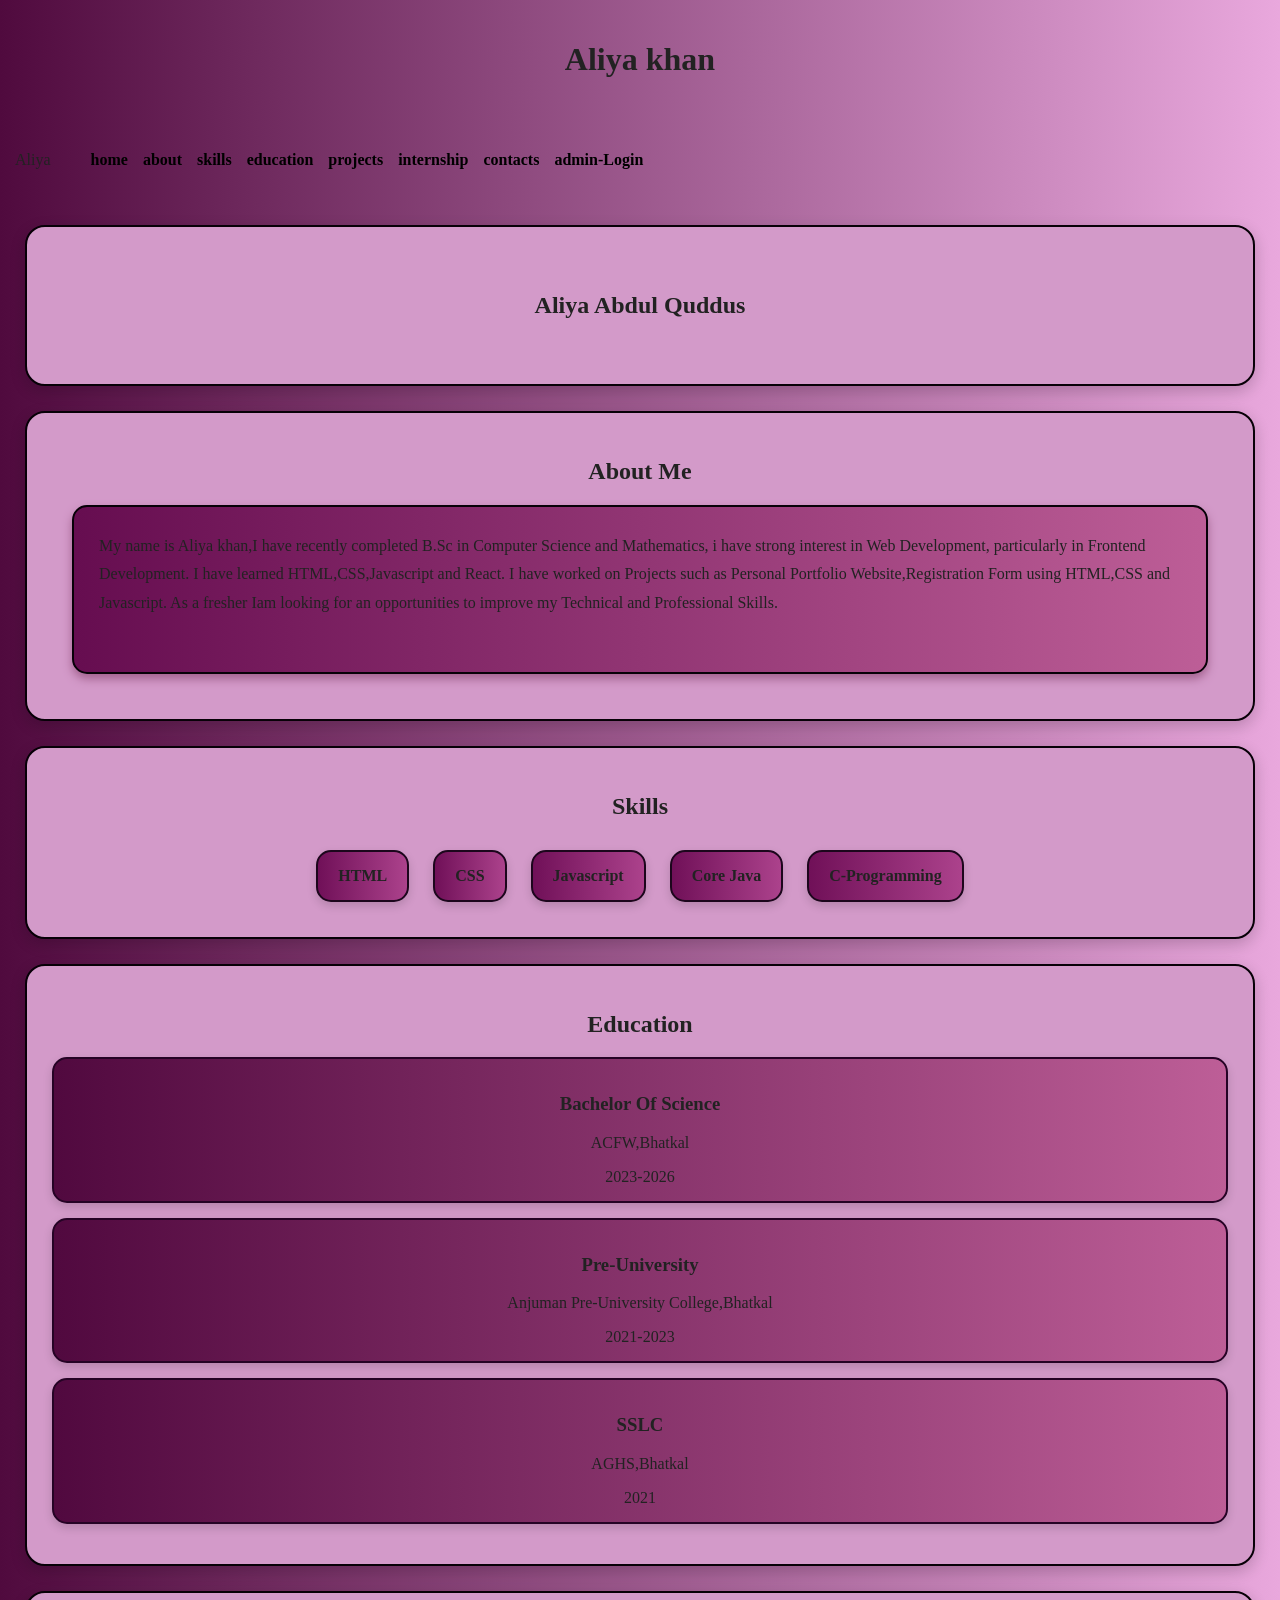
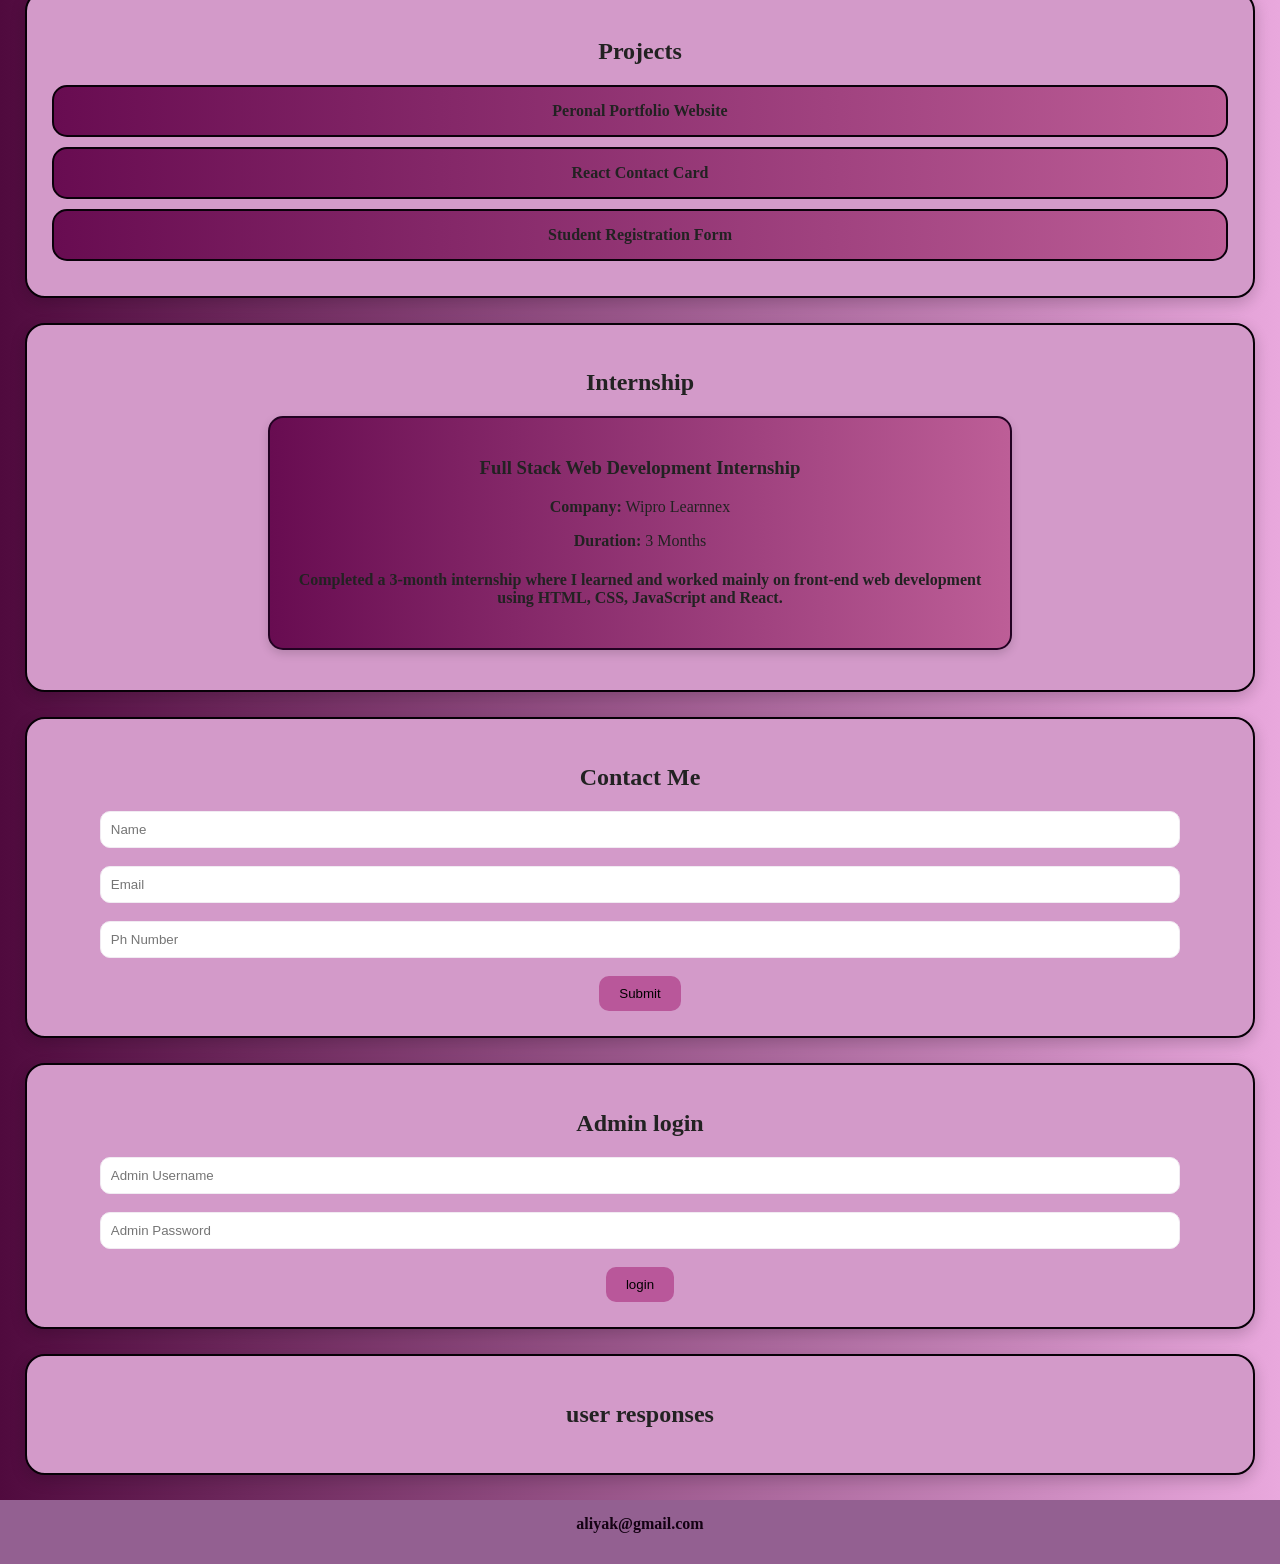
==== index.html @ 974b8e4b "Rename personal portfolio.html to index.html" ====
<!DOCTYPE html>
<html>
    <head>
        <title>Aliya khan portfolio</title>
        <link rel="stylesheet" href="style.css">
    </head>
    <body>
        <h1>Aliya khan</h1>
        <nav>
            <div class="logo">Aliya<span> </span></div>
          <ul>
            <li><a href="#Home">home</a></li>
            <li><a href="#About">about</a></li>
            <li><a href="#Skills">skills</a></li>
            <li><a href="#Education">education</a></li>
            <li><a href="#Projects">projects</a></li>
            <li><a href="#Internship">internship</a></li>
            <li><a href="#Contact">contacts</a></li>
            <li><a href="#Admin Login">admin-Login</a></li>
          </ul>
        </nav>

        <section id="Home">
            <h1>Aliya Abdul Quddus</h1>
        </section>

        <section id="About">
            <h2>About Me</h2>
            <p>My name is Aliya khan,I have recently completed B.Sc in Computer Science and Mathematics,
                i have strong interest in Web Development, particularly in Frontend Development.
                I have learned HTML,CSS,Javascript and React.
                I have worked on Projects such as Personal Portfolio Website,Registration Form using HTML,CSS and Javascript.
                As a fresher Iam looking for an opportunities to improve my Technical and Professional Skills. <br></br>
            </p>
        </section>
        <section id="Skills">

            <h2>Skills</h2>
            
            <h4>HTML</h4>
            <h4>CSS</h4>
            <h4>Javascript</h4>
            <h4> Core Java</h4>
            <h4>C-Programming</h4>
        </section>

        <section id="Education">
            <h2>Education</h2>

            <div class="Education">
                <h3>Bachelor Of Science</h3>
                <p>ACFW,Bhatkal</p>
                <span>2023-2026</span>
            </div>
            
            <div class="Education">
                <h3> Pre-University </h3>
                <p>Anjuman Pre-University College,Bhatkal</p>
                <span>2021-2023</span>
            </div>

            <div class="Education">
                <h3>SSLC</h3>
                <P>AGHS,Bhatkal</P>
                <span>2021</span>
            </div>
        </section>

        <section id="Projects">
            <h2>Projects</h2>
            <h4>Peronal Portfolio Website</h4>
            <h4>React Contact Card</h4>
            <h4>Student Registration Form</h4>
        </section>

        <section id="Internship">
    <h2>Internship</h2>

    <div class="internship-box">
        <h3>Full Stack Web Development Internship</h3>
        <p><b>Company:</b> Wipro Learnnex</p>
        <p><b>Duration:</b> 3 Months</p>
        <p><h4>
            Completed a 3-month internship where I learned and worked
            mainly on front-end web development using HTML, CSS,
            JavaScript and React.
            </h4>
        </p>
    </div>
</section>

        <section id="Contact">
            <h2>Contact Me</h2>
            <form id="contactForm">
                <input type="text"id="name"placeholder="Name"required><br><br>
                <input type="email" id="email"placeholder="Email"required><br><br>
                <input type="tel"id="ph-no"placeholder="Ph Number"><br><br>
                <button type="submit">Submit</button>
            </form>
        </section>

        <section id="Admin Login">
            <h2>Admin login</h2>
            <input type="text"id="adminUser"placeholder="Admin Username"><br><br>
            <input type="password"id="adminPass"placeholder="Admin Password"><br><br>
            <button onclick="adminlogin()">login</button>
        </section>

        <section id="responses">
            <h2>user responses</h2>
            <div id="reponseList"></div>

            <p id="showName"></p>
            <p id="showEmail"></p>
            <p id="showPhone"></p>

        </section>

        <footer>
            <a href="aliyak@gmail.com">aliyak@gmail.com</a>
        </p>
        </footer>
        <script src="script.js"></script>
    </body>
</html>
---- style.css ----
body{
    margin: 0;
    font-family: Cambria, Cochin, Georgia, Times, 'Times New Roman', serif;
    background:linear-gradient( to left,#e9a8dd,#500a3e);
    color: #222;
    height: 30px;
}
section{
    background-color:rgb(109, 15, 87);
    text-align: center;
    margin:25px;
    padding: 25px;
    border-radius:20px;
    box-shadow: 0 5px 15px rgba(0,0,0,0.2);
}
body h1{
    text-align: center;
    padding:20px;
}
nav{
    padding: 15px;
    display: flex;
    align-items: center;
}
nav ul{
    display:flex;
    list-style:none;
    gap:15px;
}
nav a{
    text-decoration:none;
    color:black;
    font-weight:bold;
}
section{
    background:rgb(211, 154, 201);
    margin:25px;
    padding:25px;
    border-radius:20px;
    box-shadow:0 5px 15px rgba(17, 1, 17, 0.2);
    border: 2px solid rgb(7, 0, 7) ;
}
#home{
    text-align:center;
}
#About p {
    background-color: #a3628f;
    padding: 25px ;
    margin: 20px;
    border: 2px solid rgb(7, 0, 7) ;
    border-radius: 15px ;
    box-shadow: 0 5px 10px  #a3628f;
    line-height: 1.8;
    text-align: left;
     background:linear-gradient( to left,#bd5e97,#660d50);
}
#Skills{
    text-align: center;
}
#Skills h4{
    display:inline-block;
    background-color:#a3628f;
    border: 2px solid rgb(28, 6, 28) !important;
    padding:15px 20px;
    margin:10px;
    border-radius:15px;
    box-shadow: 0 4px 10px rgba(0,0,0,0.15);
    background:linear-gradient( to left,#ac428c,#701058);
}
#Education{
    text-align: center;
}

.Education{
    background:#a36284;
    border: 2px solid rgb(37, 3, 37) !important;
    padding:15px;
    border-radius:15px;
    margin:15px 0;
    box-shadow: 0 4px 10px rgba(0, 0, 0, 0.15);
    background:linear-gradient( to left,#bd5e97,#51093f);
}
#Projects{
     text-align: center;
}
#Projects h4{
    background:#A3628f;
    border: 2px solid rgb(10, 0, 10) !important;
    padding:15px;
    border-radius:15px;
    margin:10px 0;
     background:linear-gradient( to left,#bd5e97,#680c51);
}

#Internship {
    text-align: center;
}

.internship-box {
    background: #a3628f;
    border: 2px solid rgb(34, 2, 34);
    padding: 20px;
    margin: 15px auto;
    border-radius: 15px;
    max-width: 700px;
    box-shadow: 0 4px 10px rgba(0,0,0,0.15);
    transition: 0.2s;
    cursor: pointer;
    background:linear-gradient( to left,#bd5e97,#680c51);
}

.internship-box:active {
    transform: scale(0.95);
    box-shadow: 0 2px 5px rgba(0,0,0,0.3);
}


input,textarea{
    width:90%;
    padding:10px;
    border-radius:10px;
    border:1px solid #f1ebf2;
}
button{
    background:#b9579a;
    border:none;
    padding:10px 20px;
    border-radius:10px;
    cursor:pointer;
    
}
footer{
    background:#936091;
    text-align:center;
    padding:15px;
}
footer a {
    color: #140213;
    text-decoration: none;
    font-weight: bold;
}
html{
    scroll-behavior: smooth;
}
nav a{
    cursor:pointer;
}
#About p,
#Skills h4,
.Education,
#Projects h4 {
    cursor: pointer;
    transition: 0.2s;
}
#Skills h4:active,
#About p:active,
.Education:active,
#Projects h4:active {
    transform: scale(0.9);
    box-shadow: 0 2px 5px rgba(22, 1, 19, 0.3);
     behavior: smooth;
}
body > h1 {
    animation: appear 1.5s;
}

@keyframes appear {
    from {
        opacity: 0;
    }

    to {
        opacity: 1;
    }
}
section {
    transition: 0.2s;
    cursor: pointer;
}

section:active {
    transform: translateY(4px);
    box-shadow: 0 2px 5px rgba(0, 0, 0, 0.927);
}
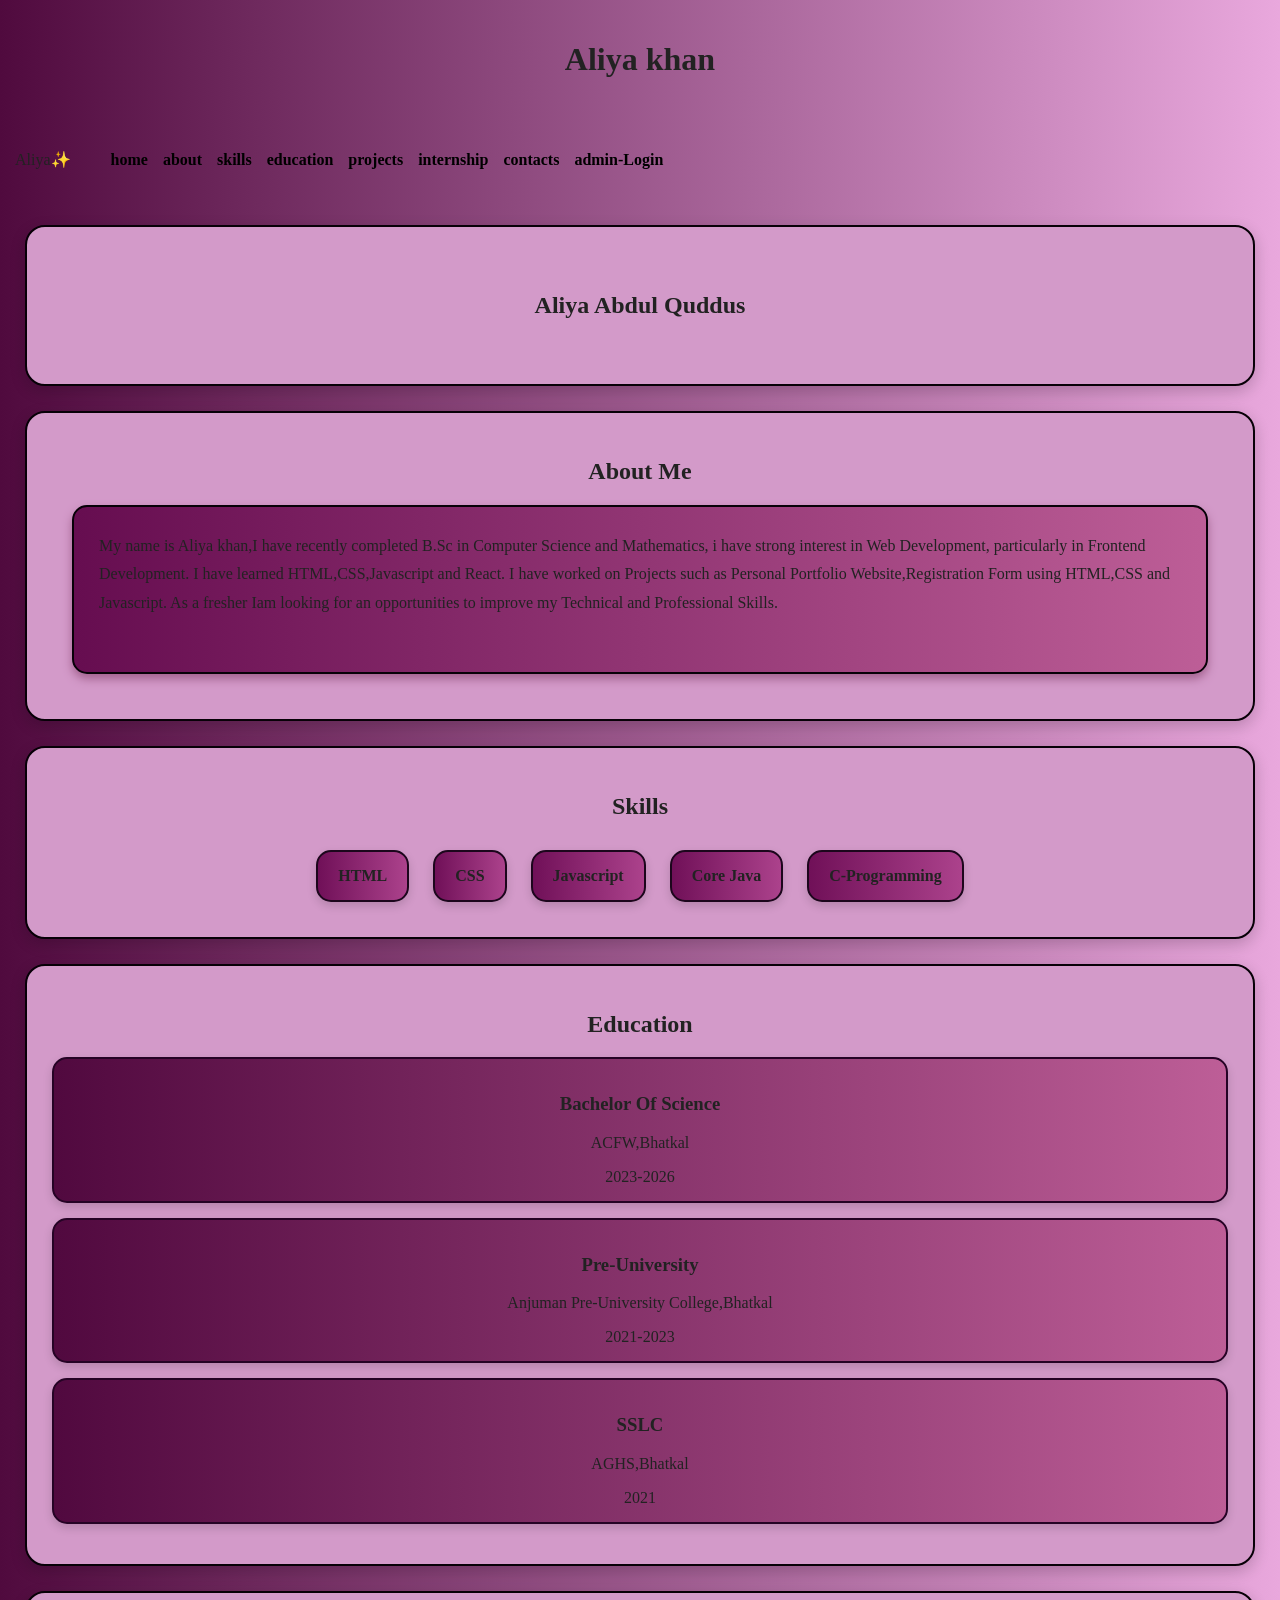
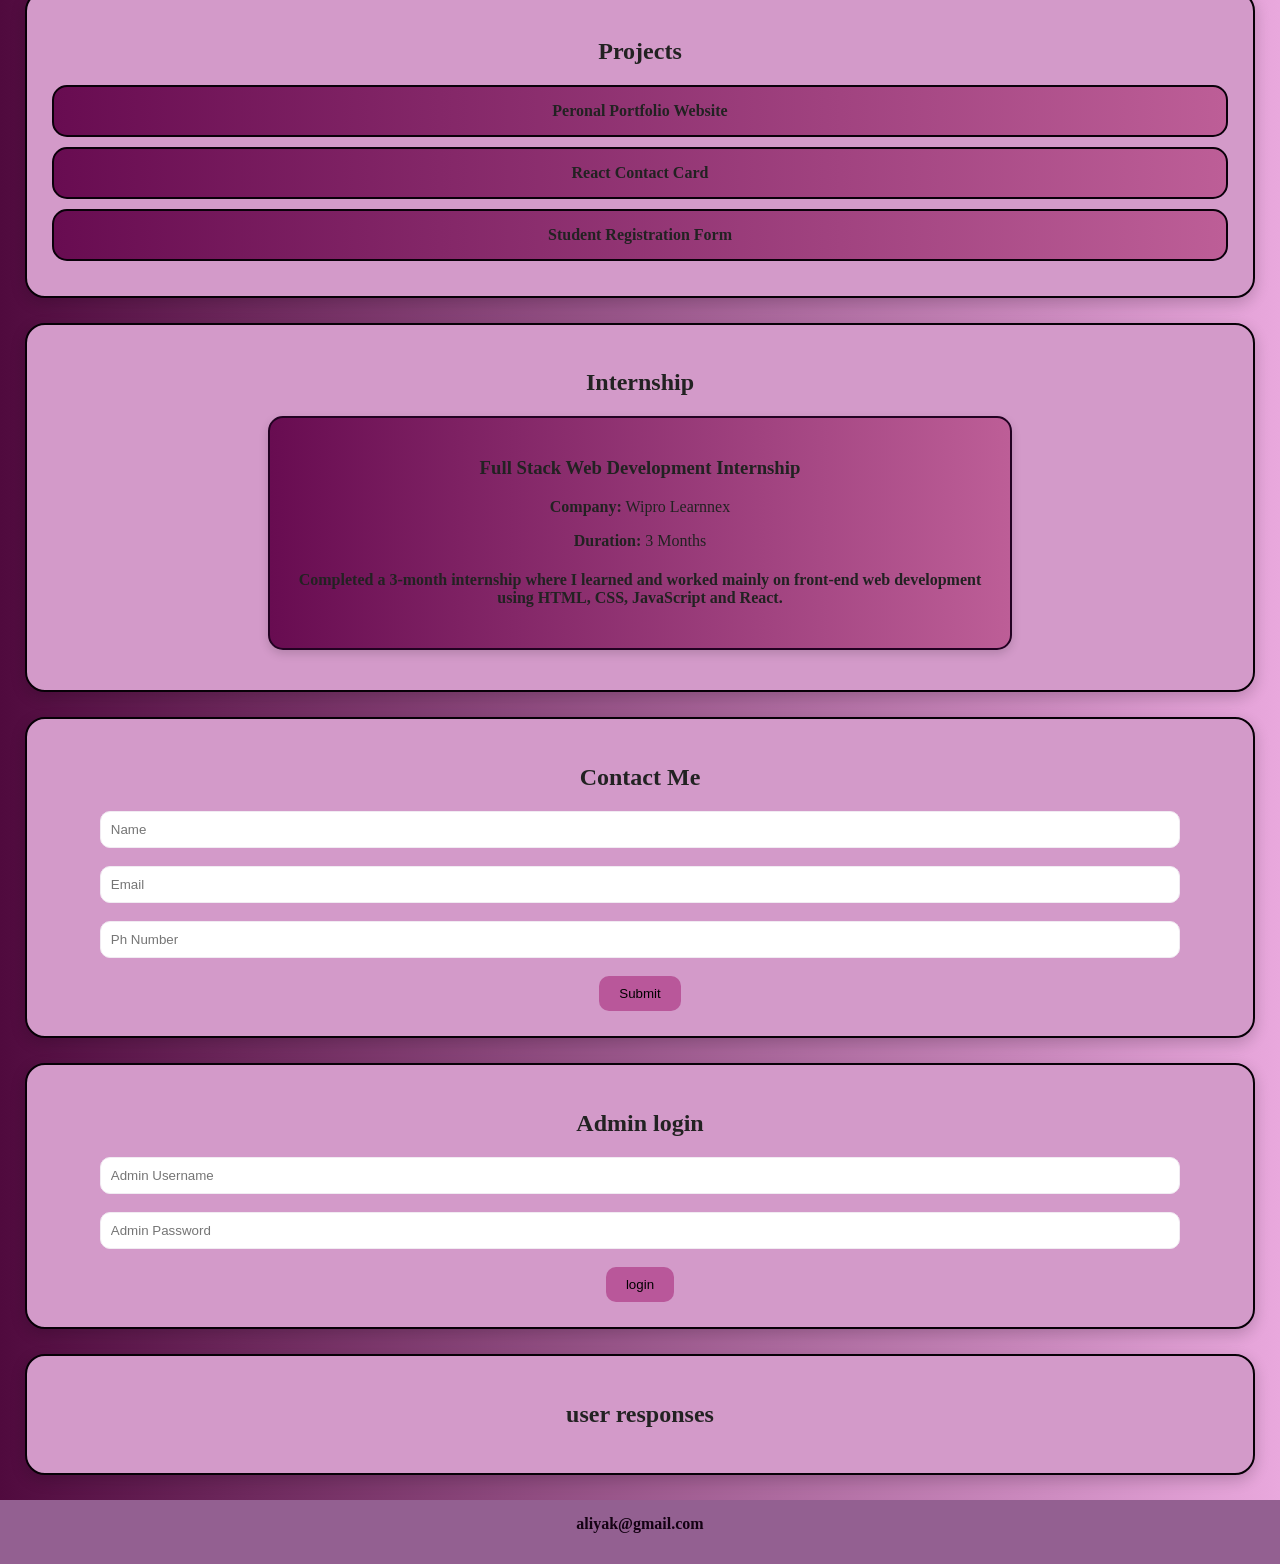
==== commit d1626da3: "Update index.html" ====
--- a/index.html
+++ b/index.html
@@ -7,7 +7,7 @@
     <body>
         <h1>Aliya khan</h1>
         <nav>
-            <div class="logo">Aliya<span> </span></div>
+            <div class="logo">Aliya✨<span> </span></div>
           <ul>
             <li><a href="#Home">home</a></li>
             <li><a href="#About">about</a></li>
@@ -117,7 +117,7 @@
         </section>
 
         <footer>
-            <a href="aliyak@gmail.com">aliyak@gmail.com</a>
+            <a href="aliyakhan@gmail.com">aliyak@gmail.com</a>
         </p>
         </footer>
         <script src="script.js"></script>
